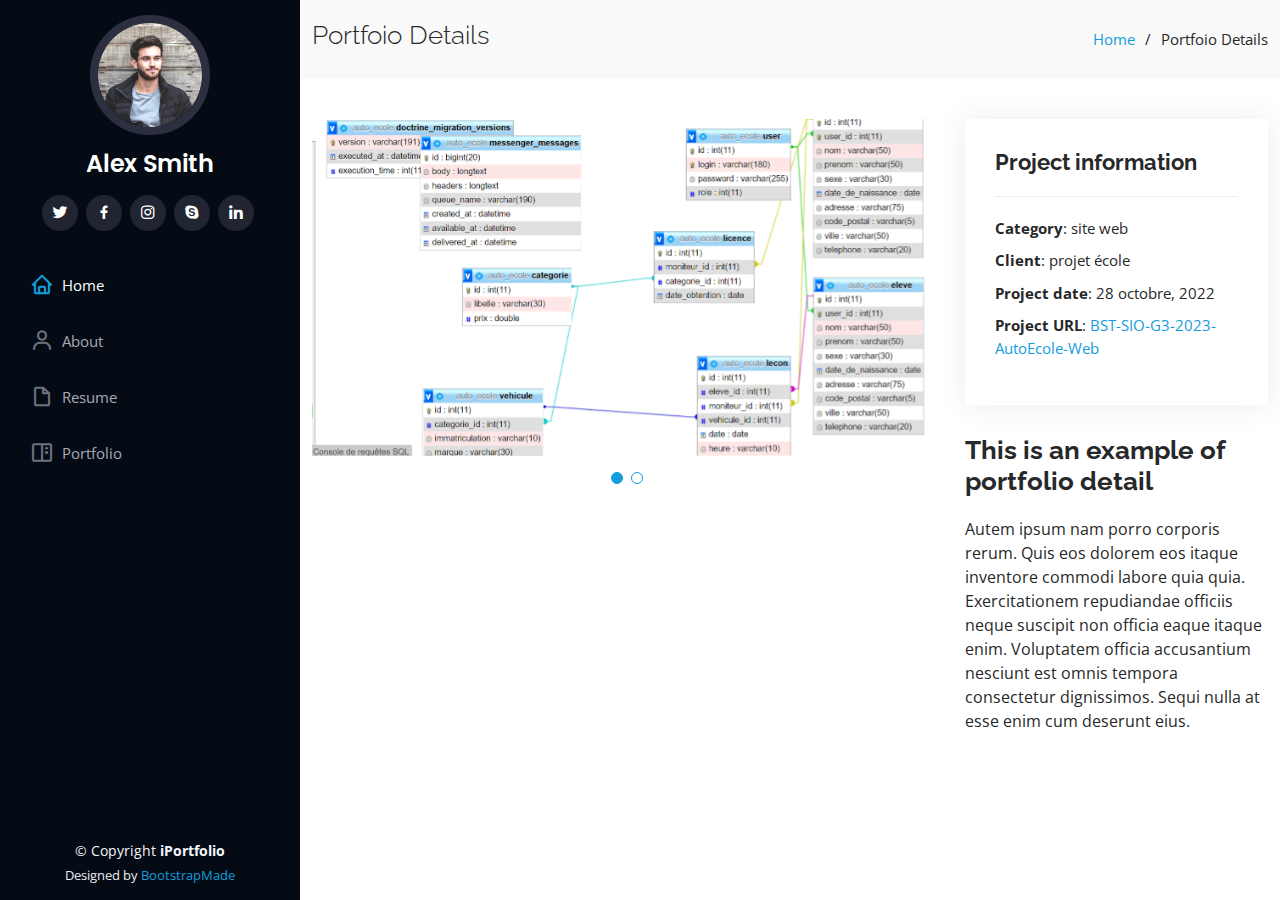
==== autoSoftware-details.html @ 89d77a91 "manque à propos de  moi" ====
<!DOCTYPE html>
<html lang="en">

<head>
  <meta charset="utf-8">
  <meta content="width=device-width, initial-scale=1.0" name="viewport">

  <title>Portfolio Details - iPortfolio Bootstrap Template</title>
  <meta content="" name="description">
  <meta content="" name="keywords">

  <!-- Favicons -->
  <link href="assets/img/favicon.png" rel="icon">
  <link href="assets/img/apple-touch-icon.png" rel="apple-touch-icon">

  <!-- Google Fonts -->
  <link href="https://fonts.googleapis.com/css?family=Open+Sans:300,300i,400,400i,600,600i,700,700i|Raleway:300,300i,400,400i,500,500i,600,600i,700,700i|Poppins:300,300i,400,400i,500,500i,600,600i,700,700i" rel="stylesheet">

  <!-- Vendor CSS Files -->
  <link href="assets/vendor/aos/aos.css" rel="stylesheet">
  <link href="assets/vendor/bootstrap/css/bootstrap.min.css" rel="stylesheet">
  <link href="assets/vendor/bootstrap-icons/bootstrap-icons.css" rel="stylesheet">
  <link href="assets/vendor/boxicons/css/boxicons.min.css" rel="stylesheet">
  <link href="assets/vendor/glightbox/css/glightbox.min.css" rel="stylesheet">
  <link href="assets/vendor/swiper/swiper-bundle.min.css" rel="stylesheet">

  <!-- Template Main CSS File -->
  <link href="assets/css/style.css" rel="stylesheet">

  <!-- =======================================================
  * Template Name: iPortfolio - v3.10.0
  * Template URL: https://bootstrapmade.com/iportfolio-bootstrap-portfolio-websites-template/
  * Author: BootstrapMade.com
  * License: https://bootstrapmade.com/license/
  ======================================================== -->
</head>

<body>

  <!-- ======= Mobile nav toggle button ======= -->
  <i class="bi bi-list mobile-nav-toggle d-xl-none"></i>

  <!-- ======= Header ======= -->
  <header id="header">
    <div class="d-flex flex-column">

      <div class="profile">
        <img src="assets/img/profile-img.jpg" alt="" class="img-fluid rounded-circle">
        <h1 class="text-light"><a href="index.html">Alex Smith</a></h1>
        <div class="social-links mt-3 text-center">
          <a href="#" class="twitter"><i class="bx bxl-twitter"></i></a>
          <a href="#" class="facebook"><i class="bx bxl-facebook"></i></a>
          <a href="#" class="instagram"><i class="bx bxl-instagram"></i></a>
          <a href="#" class="google-plus"><i class="bx bxl-skype"></i></a>
          <a href="#" class="linkedin"><i class="bx bxl-linkedin"></i></a>
        </div>
      </div>

      <nav id="navbar" class="nav-menu navbar">
        <ul>
          <li><a href="#hero" class="nav-link scrollto active"><i class="bx bx-home"></i> <span>Home</span></a></li>
          <li><a href="#about" class="nav-link scrollto"><i class="bx bx-user"></i> <span>About</span></a></li>
          <li><a href="#resume" class="nav-link scrollto"><i class="bx bx-file-blank"></i> <span>Resume</span></a></li>
          <li><a href="#portfolio" class="nav-link scrollto"><i class="bx bx-book-content"></i> <span>Portfolio</span></a></li>
        </ul>
      </nav><!-- .nav-menu -->
    </div>
  </header><!-- End Header -->

  <main id="main">

    <!-- ======= Breadcrumbs ======= -->
    <section id="breadcrumbs" class="breadcrumbs">
      <div class="container">

        <div class="d-flex justify-content-between align-items-center">
          <h2>Portfoio Details</h2>
          <ol>
            <li><a href="index.html">Home</a></li>
            <li>Portfoio Details</li>
          </ol>
        </div>

      </div>
    </section><!-- End Breadcrumbs -->

    <!-- ======= Portfolio Details Section ======= -->
    <section id="portfolio-details" class="portfolio-details">
      <div class="container">

        <div class="row gy-4">

          <div class="col-lg-8">
            <div class="portfolio-details-slider swiper">
              <div class="swiper-wrapper align-items-center">

                <div class="swiper-slide">
                  <img src="assets/img/bdd.png" alt="">
                </div>

                <div class="swiper-slide">
                  <img src="assets/img/accueilSofware.png.png" alt="">
                </div>

              </div>
              <div class="swiper-pagination"></div>
            </div>
          </div>

          <div class="col-lg-4">
            <div class="portfolio-info">
              <h3>Project information</h3>
              <ul>
                <li><strong>Category</strong>: site web</li>
                <li><strong>Client</strong>: projet école</li>
                <li><strong>Project date</strong>: 28 octobre, 2022</li>
                <li><strong>Project URL</strong>: <a href="https://github.com/ort-montreuil/BST-SIO-G3-2023-AutoEcole-Web">BST-SIO-G3-2023-AutoEcole-Web</a></li>
              </ul>
            </div>
            <div class="portfolio-description">
              <h2>This is an example of portfolio detail</h2>
              <p>
                Autem ipsum nam porro corporis rerum. Quis eos dolorem eos itaque inventore commodi labore quia quia. Exercitationem repudiandae officiis neque suscipit non officia eaque itaque enim. Voluptatem officia accusantium nesciunt est omnis tempora consectetur dignissimos. Sequi nulla at esse enim cum deserunt eius.
              </p>
            </div>
          </div>

        </div>

      </div>
    </section><!-- End Portfolio Details Section -->

  </main><!-- End #main -->

  <!-- ======= Footer ======= -->
  <footer id="footer">
    <div class="container">
      <div class="copyright">
        &copy; Copyright <strong><span>iPortfolio</span></strong>
      </div>
      <div class="credits">
        <!-- All the links in the footer should remain intact. -->
        <!-- You can delete the links only if you purchased the pro version. -->
        <!-- Licensing information: https://bootstrapmade.com/license/ -->
        <!-- Purchase the pro version with working PHP/AJAX contact form: https://bootstrapmade.com/iportfolio-bootstrap-portfolio-websites-template/ -->
        Designed by <a href="https://bootstrapmade.com/">BootstrapMade</a>
      </div>
    </div>
  </footer><!-- End  Footer -->

  <a href="#" class="back-to-top d-flex align-items-center justify-content-center"><i class="bi bi-arrow-up-short"></i></a>

  <!-- Vendor JS Files -->
  <script src="assets/vendor/purecounter/purecounter_vanilla.js"></script>
  <script src="assets/vendor/aos/aos.js"></script>
  <script src="assets/vendor/bootstrap/js/bootstrap.bundle.min.js"></script>
  <script src="assets/vendor/glightbox/js/glightbox.min.js"></script>
  <script src="assets/vendor/isotope-layout/isotope.pkgd.min.js"></script>
  <script src="assets/vendor/swiper/swiper-bundle.min.js"></script>
  <script src="assets/vendor/typed.js/typed.min.js"></script>
  <script src="assets/vendor/waypoints/noframework.waypoints.js"></script>
  <script src="assets/vendor/php-email-form/validate.js"></script>

  <!-- Template Main JS File -->
  <script src="assets/js/main.js"></script>

</body>

</html>
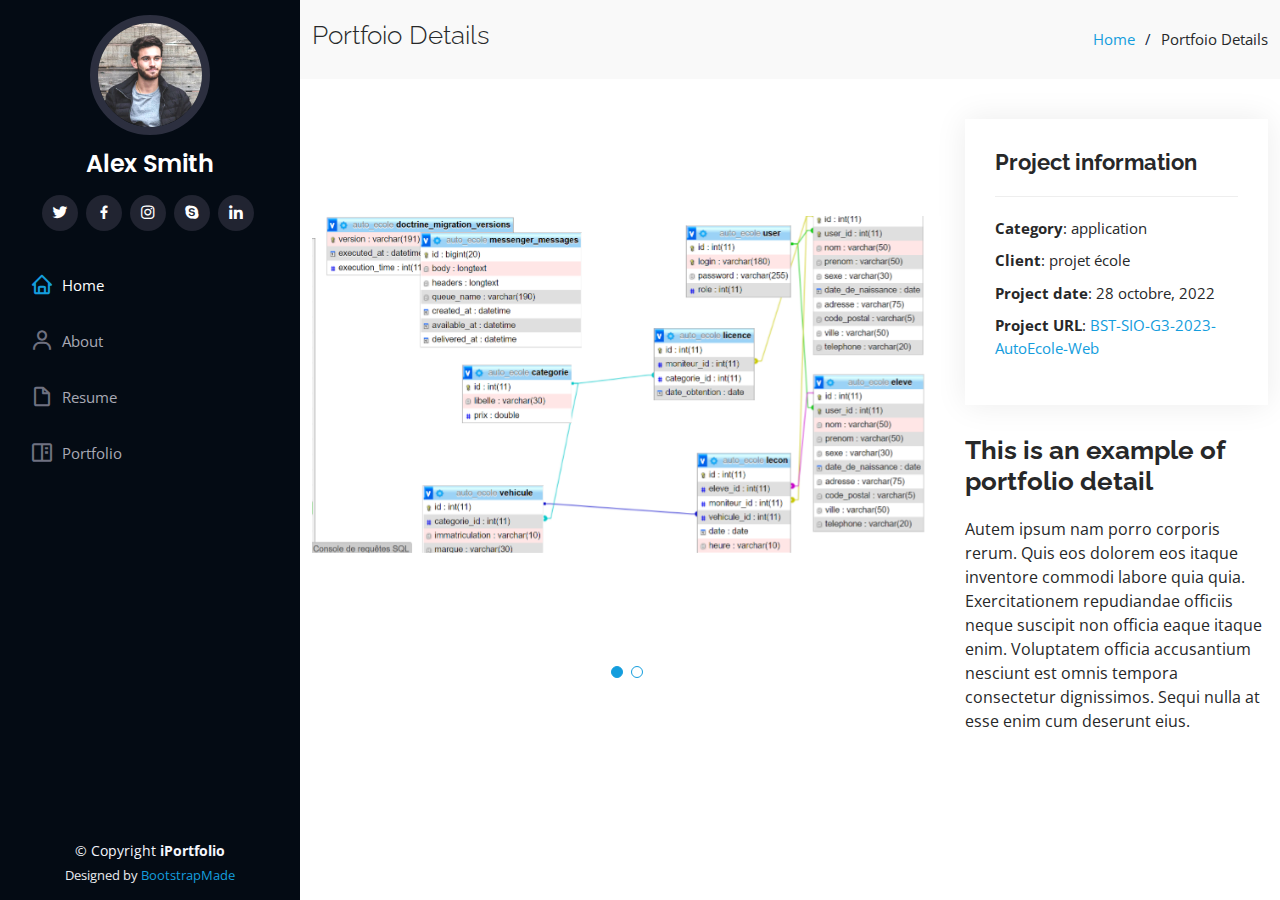
==== commit 87f45212: "manque à propos de  moi" ====
--- a/autoSoftware-details.html
+++ b/autoSoftware-details.html
@@ -99,7 +99,7 @@
                 </div>
 
                 <div class="swiper-slide">
-                  <img src="assets/img/accueilSofware.png.png" alt="">
+                  <img src="assets/img/accueilSofware.png" alt="">
                 </div>
 
               </div>
@@ -111,10 +111,10 @@
             <div class="portfolio-info">
               <h3>Project information</h3>
               <ul>
-                <li><strong>Category</strong>: site web</li>
+                <li><strong>Category</strong>: application </li>
                 <li><strong>Client</strong>: projet école</li>
                 <li><strong>Project date</strong>: 28 octobre, 2022</li>
-                <li><strong>Project URL</strong>: <a href="https://github.com/ort-montreuil/BST-SIO-G3-2023-AutoEcole-Web">BST-SIO-G3-2023-AutoEcole-Web</a></li>
+                <li><strong>Project URL</strong>: <a href="https://github.com/ort-montreuil/BST-SIO-G3-2023-AutoEcole-Software">BST-SIO-G3-2023-AutoEcole-Web</a></li>
               </ul>
             </div>
             <div class="portfolio-description">
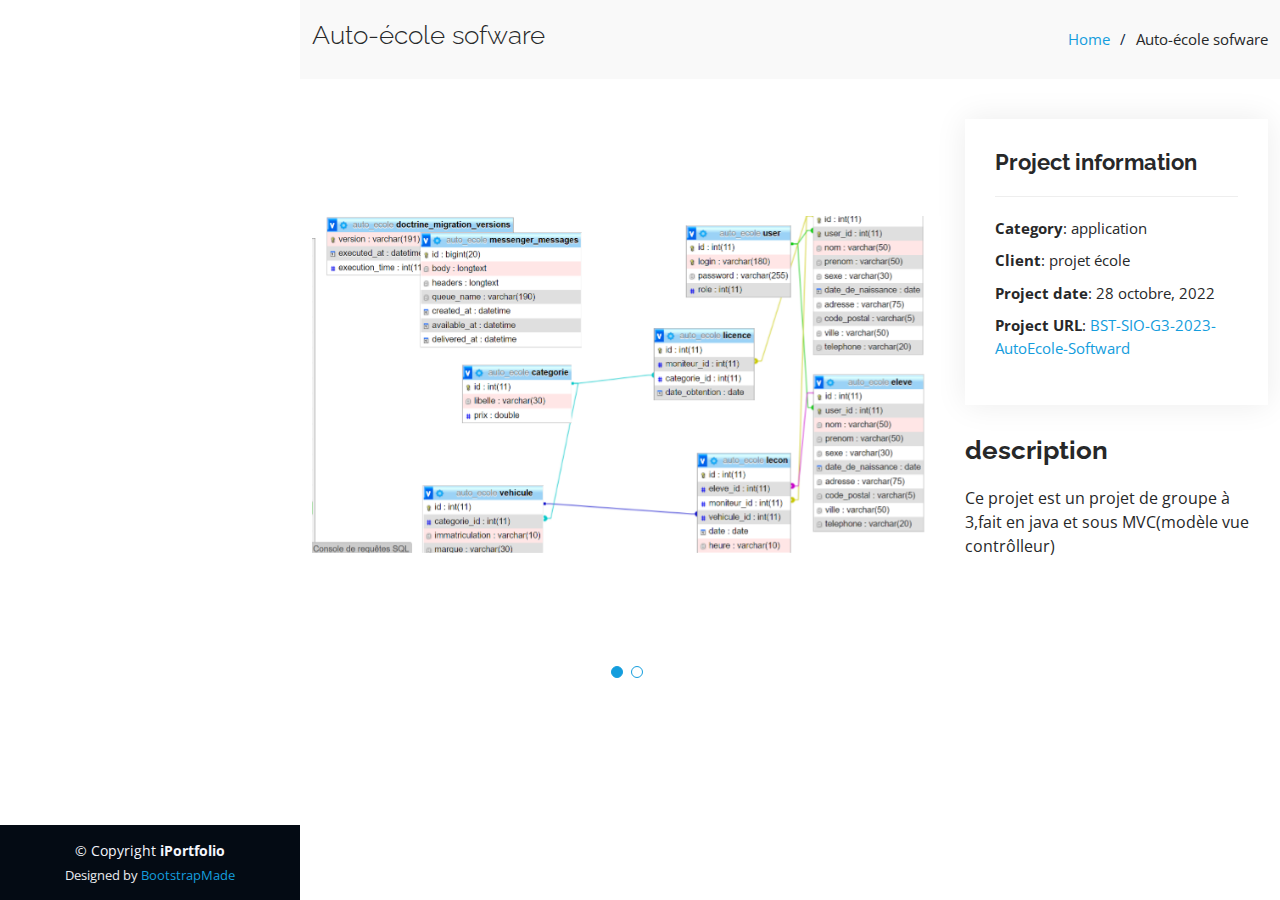
==== commit 716dff6b: "manque à propos de  moi" ====
--- a/autoSoftware-details.html
+++ b/autoSoftware-details.html
@@ -40,32 +40,6 @@
   <!-- ======= Mobile nav toggle button ======= -->
   <i class="bi bi-list mobile-nav-toggle d-xl-none"></i>
 
-  <!-- ======= Header ======= -->
-  <header id="header">
-    <div class="d-flex flex-column">
-
-      <div class="profile">
-        <img src="assets/img/profile-img.jpg" alt="" class="img-fluid rounded-circle">
-        <h1 class="text-light"><a href="index.html">Alex Smith</a></h1>
-        <div class="social-links mt-3 text-center">
-          <a href="#" class="twitter"><i class="bx bxl-twitter"></i></a>
-          <a href="#" class="facebook"><i class="bx bxl-facebook"></i></a>
-          <a href="#" class="instagram"><i class="bx bxl-instagram"></i></a>
-          <a href="#" class="google-plus"><i class="bx bxl-skype"></i></a>
-          <a href="#" class="linkedin"><i class="bx bxl-linkedin"></i></a>
-        </div>
-      </div>
-
-      <nav id="navbar" class="nav-menu navbar">
-        <ul>
-          <li><a href="#hero" class="nav-link scrollto active"><i class="bx bx-home"></i> <span>Home</span></a></li>
-          <li><a href="#about" class="nav-link scrollto"><i class="bx bx-user"></i> <span>About</span></a></li>
-          <li><a href="#resume" class="nav-link scrollto"><i class="bx bx-file-blank"></i> <span>Resume</span></a></li>
-          <li><a href="#portfolio" class="nav-link scrollto"><i class="bx bx-book-content"></i> <span>Portfolio</span></a></li>
-        </ul>
-      </nav><!-- .nav-menu -->
-    </div>
-  </header><!-- End Header -->
 
   <main id="main">
 
@@ -74,10 +48,10 @@
       <div class="container">
 
         <div class="d-flex justify-content-between align-items-center">
-          <h2>Portfoio Details</h2>
+          <h2>Auto-école sofware</h2>
           <ol>
             <li><a href="index.html">Home</a></li>
-            <li>Portfoio Details</li>
+            <li>Auto-école sofware</li>
           </ol>
         </div>
 
@@ -113,14 +87,13 @@
               <ul>
                 <li><strong>Category</strong>: application </li>
                 <li><strong>Client</strong>: projet école</li>
-                <li><strong>Project date</strong>: 28 octobre, 2022</li>
-                <li><strong>Project URL</strong>: <a href="https://github.com/ort-montreuil/BST-SIO-G3-2023-AutoEcole-Software">BST-SIO-G3-2023-AutoEcole-Web</a></li>
+                <li><strong>Project date</strong>: 28 octobre, 2022</li>                <li><strong>Project URL</strong>: <a href="https://github.com/ort-montreuil/BST-SIO-G3-2023-AutoEcole-Software">BST-SIO-G3-2023-AutoEcole-Softward</a></li>
               </ul>
             </div>
             <div class="portfolio-description">
-              <h2>This is an example of portfolio detail</h2>
+              <h2>description</h2>
               <p>
-                Autem ipsum nam porro corporis rerum. Quis eos dolorem eos itaque inventore commodi labore quia quia. Exercitationem repudiandae officiis neque suscipit non officia eaque itaque enim. Voluptatem officia accusantium nesciunt est omnis tempora consectetur dignissimos. Sequi nulla at esse enim cum deserunt eius.
+                Ce projet est un projet de groupe à 3,fait en java et sous MVC(modèle vue contrôlleur)
               </p>
             </div>
           </div>
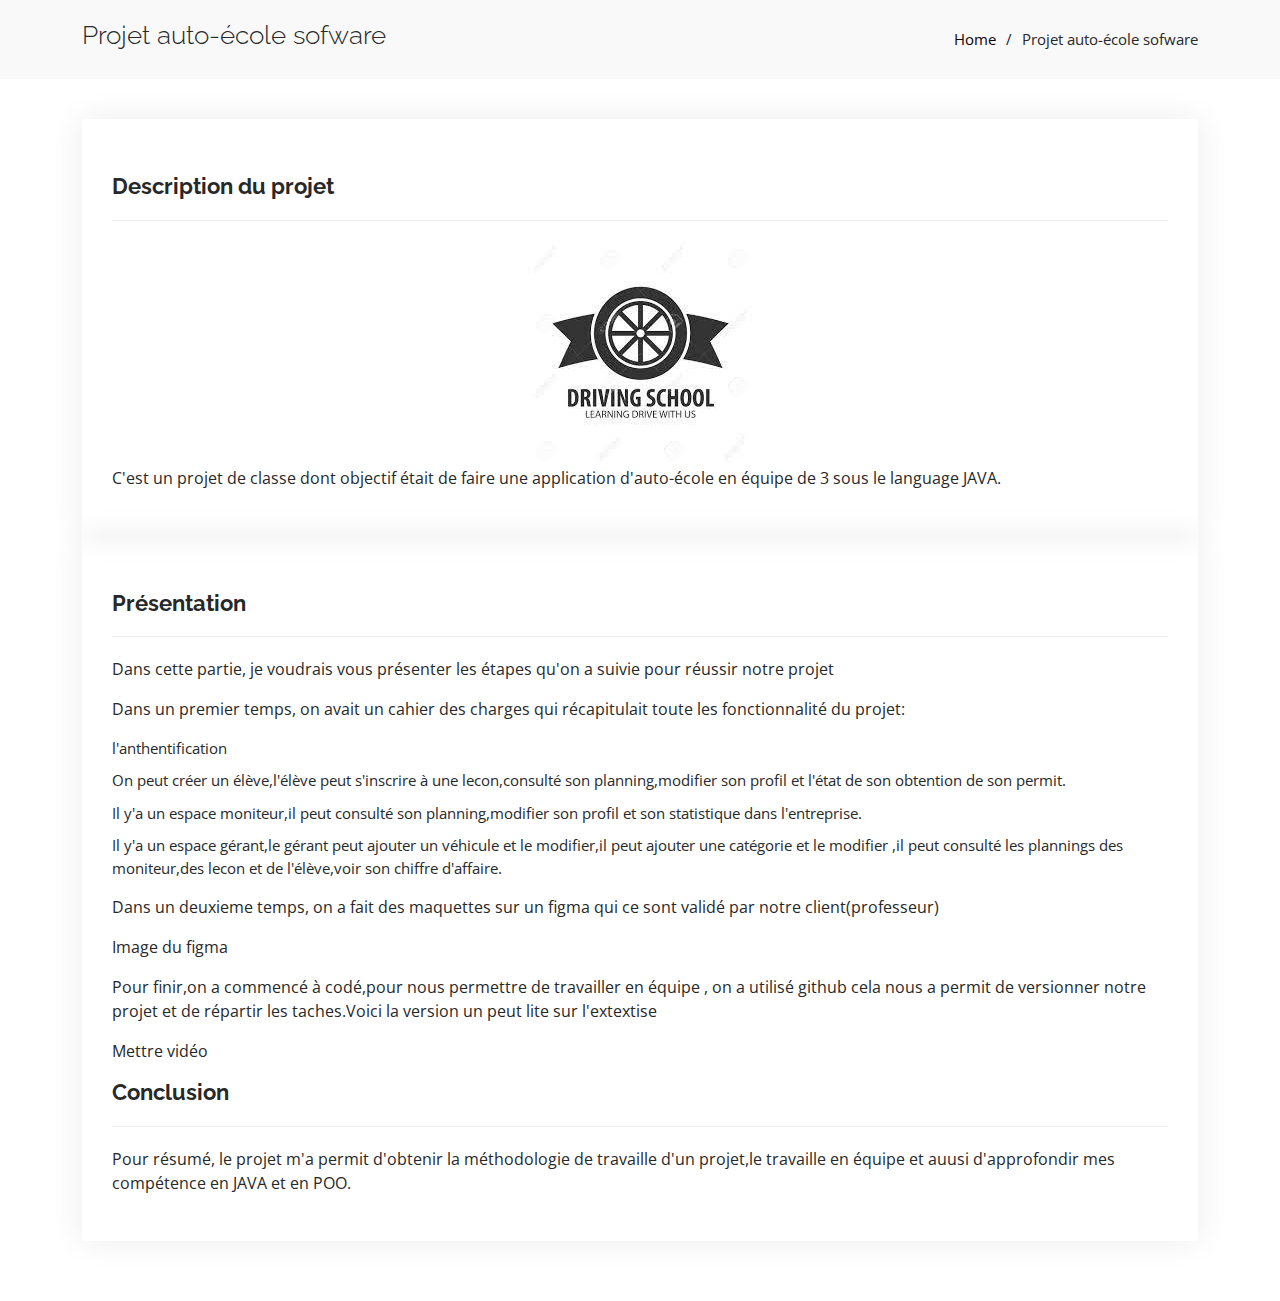
==== commit ee84fea8: "go pc principal" ====
--- a/autoSoftware-details.html
+++ b/autoSoftware-details.html
@@ -37,105 +37,85 @@
 
 <body>
 
-  <!-- ======= Mobile nav toggle button ======= -->
-  <i class="bi bi-list mobile-nav-toggle d-xl-none"></i>
+<!-- ======= Mobile nav toggle button ======= -->
+<i class="bi bi-list mobile-nav-toggle d-xl-none"></i>
 
+<main >
 
-  <main id="main">
+  <!-- ======= Breadcrumbs ======= -->
+  <section id="breadcrumbs" class="breadcrumbs">
+    <div class="container">
 
-    <!-- ======= Breadcrumbs ======= -->
-    <section id="breadcrumbs" class="breadcrumbs">
-      <div class="container">
+      <div class="d-flex justify-content-between align-items-center">
+        <h2>Projet auto-école sofware</h2>
+        <ol>
+          <li><a href="index.html">Home</a></li>
+          <li>Projet auto-école sofware</li>
+        </ol>
+      </div>
 
-        <div class="d-flex justify-content-between align-items-center">
-          <h2>Auto-école sofware</h2>
-          <ol>
-            <li><a href="index.html">Home</a></li>
-            <li>Auto-école sofware</li>
-          </ol>
-        </div>
+    </div>
+  </section><!-- End Breadcrumbs -->
 
-      </div>
-    </section><!-- End Breadcrumbs -->
+  <!-- ======= Portfolio Details Section ======= -->
+  <section id="portfolio-details" class="portfolio-details">
+    <div class="container">
 
-    <!-- ======= Portfolio Details Section ======= -->
-    <section id="portfolio-details" class="portfolio-details">
-      <div class="container">
+      <div>
 
-        <div class="row gy-4">
+        <div>
+          <div class="portfolio-info">
+            <br>
+            <h3>Description du projet</h3>
+            <div class="text-center ">
+              <img src="assets/img/softauto.jpg"  class="img-fluid " alt="">
+            </div>
+            <p>C'est un projet de classe dont objectif était de faire une application d'auto-école en équipe de 3 sous le language JAVA.</p>
+          </div>
+          <div class="portfolio-info">
+            <br>
+            <h3>Présentation</h3>
+              <p>Dans cette partie, je voudrais vous présenter les étapes qu'on a suivie pour réussir notre projet</p>
+              <p>Dans un premier temps, on avait un cahier des charges qui récapitulait toute les fonctionnalité du projet:</p>
+              <ul>
+                <li>l'anthentification</li>
+                <li>On peut créer un élève,l'élève peut s'inscrire à une lecon,consulté son planning,modifier son profil et l'état de son obtention de son permit.</li>
+                <li>Il y'a un espace moniteur,il peut consulté son planning,modifier son profil et son statistique dans l'entreprise.</li>
+                <li>Il y'a un espace gérant,le gérant peut ajouter un véhicule et le modifier,il peut ajouter une catégorie et le modifier ,il peut consulté les plannings des moniteur,des lecon et de l'élève,voir son chiffre d'affaire.</li>
+              </ul>
+            <p>Dans un deuxieme temps, on a fait des maquettes sur un figma qui ce sont validé par notre client(professeur)</p>
+            <p>Image du figma</p>
+            <p>Pour finir,on a commencé à codé,pour nous permettre de travailler en équipe , on a utilisé github cela nous a permit de versionner notre projet et de répartir les taches.Voici la version un peut lite sur l'extextise</p>
+            <p>Mettre vidéo</p>
+            <h3>Conclusion</h3>
+            <p>Pour résumé, le projet m'a permit d'obtenir la méthodologie de travaille d'un projet,le travaille en équipe et auusi d'approfondir mes compétence en JAVA et en POO.</p>
 
-          <div class="col-lg-8">
-            <div class="portfolio-details-slider swiper">
-              <div class="swiper-wrapper align-items-center">
-
-                <div class="swiper-slide">
-                  <img src="assets/img/bdd.png" alt="">
-                </div>
-
-                <div class="swiper-slide">
-                  <img src="assets/img/accueilSofware.png" alt="">
-                </div>
-
-              </div>
-              <div class="swiper-pagination"></div>
-            </div>
-          </div>
-
-          <div class="col-lg-4">
-            <div class="portfolio-info">
-              <h3>Project information</h3>
-              <ul>
-                <li><strong>Category</strong>: application </li>
-                <li><strong>Client</strong>: projet école</li>
-                <li><strong>Project date</strong>: 28 octobre, 2022</li>                <li><strong>Project URL</strong>: <a href="https://github.com/ort-montreuil/BST-SIO-G3-2023-AutoEcole-Software">BST-SIO-G3-2023-AutoEcole-Softward</a></li>
-              </ul>
-            </div>
-            <div class="portfolio-description">
-              <h2>description</h2>
-              <p>
-                Ce projet est un projet de groupe à 3,fait en java et sous MVC(modèle vue contrôlleur)
-              </p>
-            </div>
           </div>
 
         </div>
 
       </div>
-    </section><!-- End Portfolio Details Section -->
 
-  </main><!-- End #main -->
+    </div>
+  </section><!-- End Portfolio Details Section -->
 
-  <!-- ======= Footer ======= -->
-  <footer id="footer">
-    <div class="container">
-      <div class="copyright">
-        &copy; Copyright <strong><span>iPortfolio</span></strong>
-      </div>
-      <div class="credits">
-        <!-- All the links in the footer should remain intact. -->
-        <!-- You can delete the links only if you purchased the pro version. -->
-        <!-- Licensing information: https://bootstrapmade.com/license/ -->
-        <!-- Purchase the pro version with working PHP/AJAX contact form: https://bootstrapmade.com/iportfolio-bootstrap-portfolio-websites-template/ -->
-        Designed by <a href="https://bootstrapmade.com/">BootstrapMade</a>
-      </div>
-    </div>
-  </footer><!-- End  Footer -->
+</main><!-- End #main -->
 
-  <a href="#" class="back-to-top d-flex align-items-center justify-content-center"><i class="bi bi-arrow-up-short"></i></a>
+<a href="#" class="back-to-top d-flex align-items-center justify-content-center"><i class="bi bi-arrow-up-short"></i></a>
 
-  <!-- Vendor JS Files -->
-  <script src="assets/vendor/purecounter/purecounter_vanilla.js"></script>
-  <script src="assets/vendor/aos/aos.js"></script>
-  <script src="assets/vendor/bootstrap/js/bootstrap.bundle.min.js"></script>
-  <script src="assets/vendor/glightbox/js/glightbox.min.js"></script>
-  <script src="assets/vendor/isotope-layout/isotope.pkgd.min.js"></script>
-  <script src="assets/vendor/swiper/swiper-bundle.min.js"></script>
-  <script src="assets/vendor/typed.js/typed.min.js"></script>
-  <script src="assets/vendor/waypoints/noframework.waypoints.js"></script>
-  <script src="assets/vendor/php-email-form/validate.js"></script>
+<!-- Vendor JS Files -->
+<script src="assets/vendor/purecounter/purecounter_vanilla.js"></script>
+<script src="assets/vendor/aos/aos.js"></script>
+<script src="assets/vendor/bootstrap/js/bootstrap.bundle.min.js"></script>
+<script src="assets/vendor/glightbox/js/glightbox.min.js"></script>
+<script src="assets/vendor/isotope-layout/isotope.pkgd.min.js"></script>
+<script src="assets/vendor/swiper/swiper-bundle.min.js"></script>
+<script src="assets/vendor/typed.js/typed.min.js"></script>
+<script src="assets/vendor/waypoints/noframework.waypoints.js"></script>
+<script src="assets/vendor/php-email-form/validate.js"></script>
 
-  <!-- Template Main JS File -->
-  <script src="assets/js/main.js"></script>
+<!-- Template Main JS File -->
+<script src="assets/js/main.js"></script>
 
 </body>
 
--- a/assets/css/style.css
+++ b/assets/css/style.css
@@ -14,7 +14,7 @@
 }
 
 a {
-  color: #149ddd;
+  color: #100101;
   text-decoration: none;
 }
 
@@ -191,7 +191,9 @@
 .nav-menu li:hover>a i {
   color: #149ddd;
 }
-
+.img-test{
+  width: 50%;
+}
 /* Mobile Navigation */
 .mobile-nav-toggle {
   position: fixed;
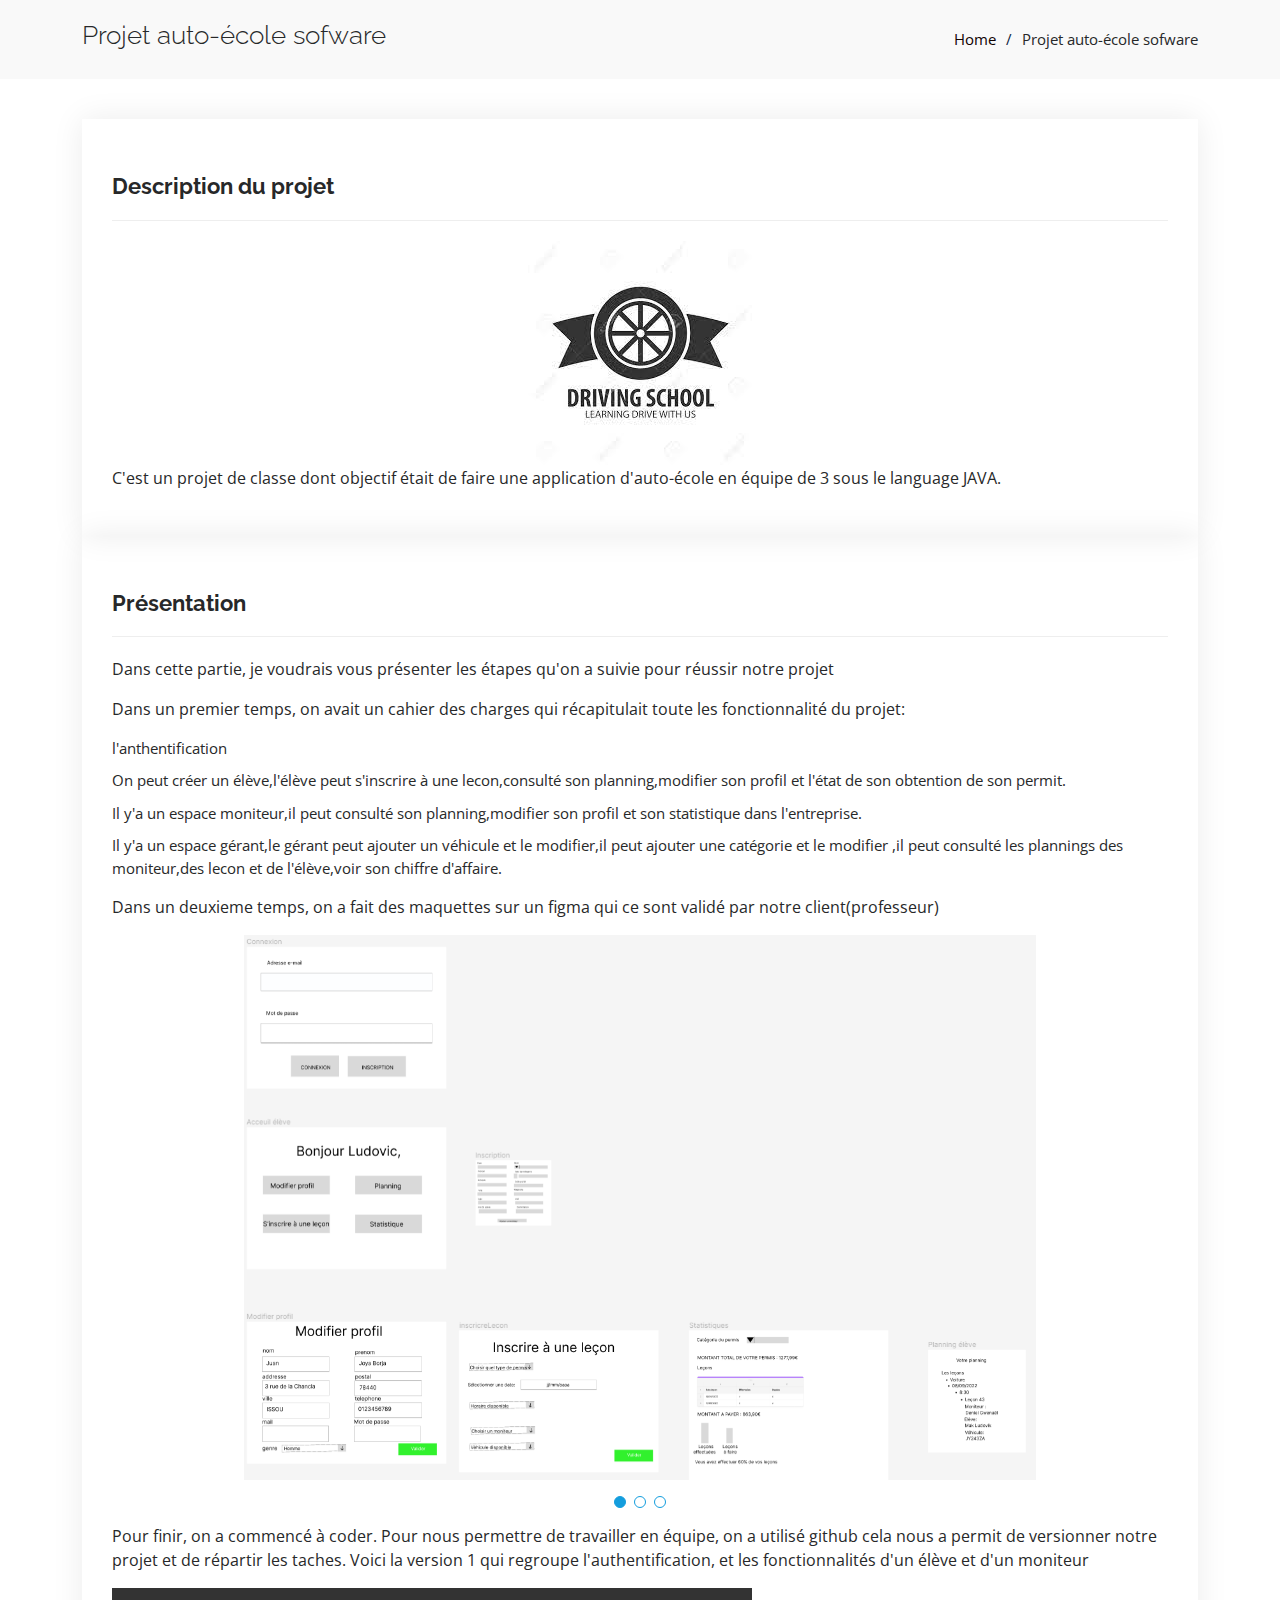
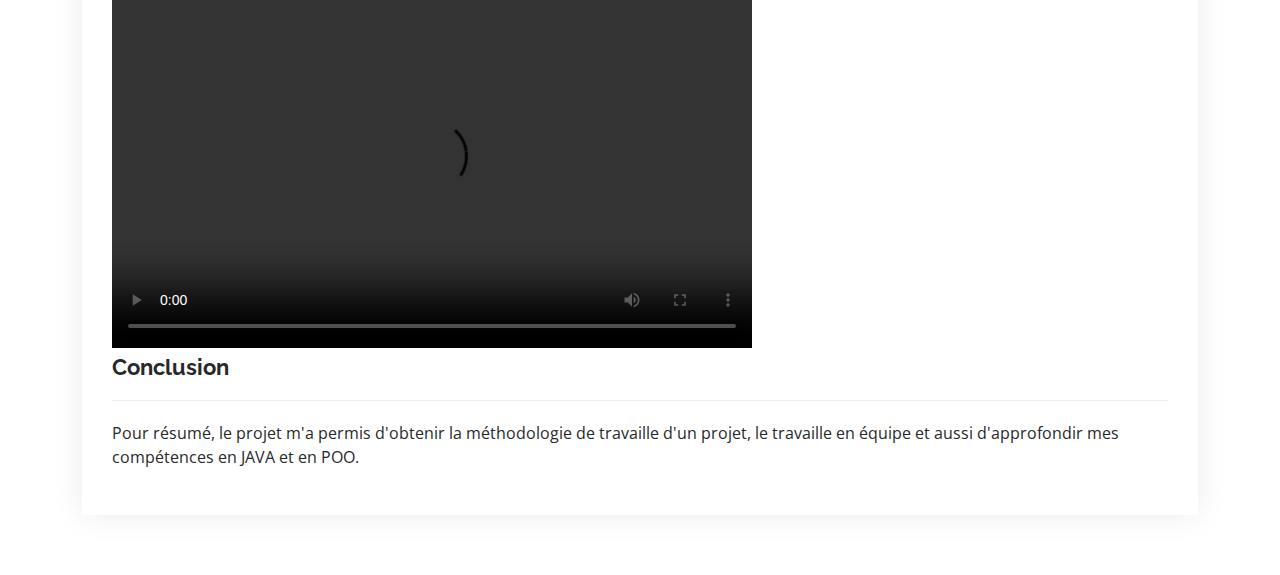
==== commit 8db2d1a3: "sauvegarde" ====
--- a/autoSoftware-details.html
+++ b/autoSoftware-details.html
@@ -84,11 +84,33 @@
                 <li>Il y'a un espace gérant,le gérant peut ajouter un véhicule et le modifier,il peut ajouter une catégorie et le modifier ,il peut consulté les plannings des moniteur,des lecon et de l'élève,voir son chiffre d'affaire.</li>
               </ul>
             <p>Dans un deuxieme temps, on a fait des maquettes sur un figma qui ce sont validé par notre client(professeur)</p>
-            <p>Image du figma</p>
-            <p>Pour finir,on a commencé à codé,pour nous permettre de travailler en équipe , on a utilisé github cela nous a permit de versionner notre projet et de répartir les taches.Voici la version un peut lite sur l'extextise</p>
-            <p>Mettre vidéo</p>
+            <div class="align-items-center">
+              <div class="portfolio-details-slider swiper col-lg-9">
+                <div class="swiper-wrapper align-items-center">
+
+                  <div class="swiper-slide">
+                    <img src="assets/img/projetAutoFigmaEleve.png" alt="">
+                  </div>
+
+                  <div class="swiper-slide">
+                    <img src="assets/img/projetautofigmamoniteur.png" alt="">
+                  </div>
+
+                  <div class="swiper-slide">
+                    <img src="assets/img/projetautofigmagerante.png" alt="">
+                  </div>
+
+                </div>
+                <div class="swiper-pagination"></div>
+              </div>
+            </div>
+            <p>Pour finir, on a commencé à coder. Pour nous permettre de travailler en équipe, on a utilisé github cela nous a permit de versionner notre projet et de répartir les taches. Voici la version 1 qui regroupe l'authentification, et les fonctionnalités d'un élève et d'un moniteur</p>
+            <video width="640" height="360" controls>
+              <source src="chemin/vers/ma/video.mp4" type="video/mp4">
+              Votre navigateur ne supporte pas la lecture de vidéos HTML5.
+            </video>
             <h3>Conclusion</h3>
-            <p>Pour résumé, le projet m'a permit d'obtenir la méthodologie de travaille d'un projet,le travaille en équipe et auusi d'approfondir mes compétence en JAVA et en POO.</p>
+            <p>Pour résumé, le projet m'a permis d'obtenir la méthodologie de travaille d'un projet, le travaille en équipe et aussi d'approfondir mes compétences en JAVA et en POO.</p>
 
           </div>
 
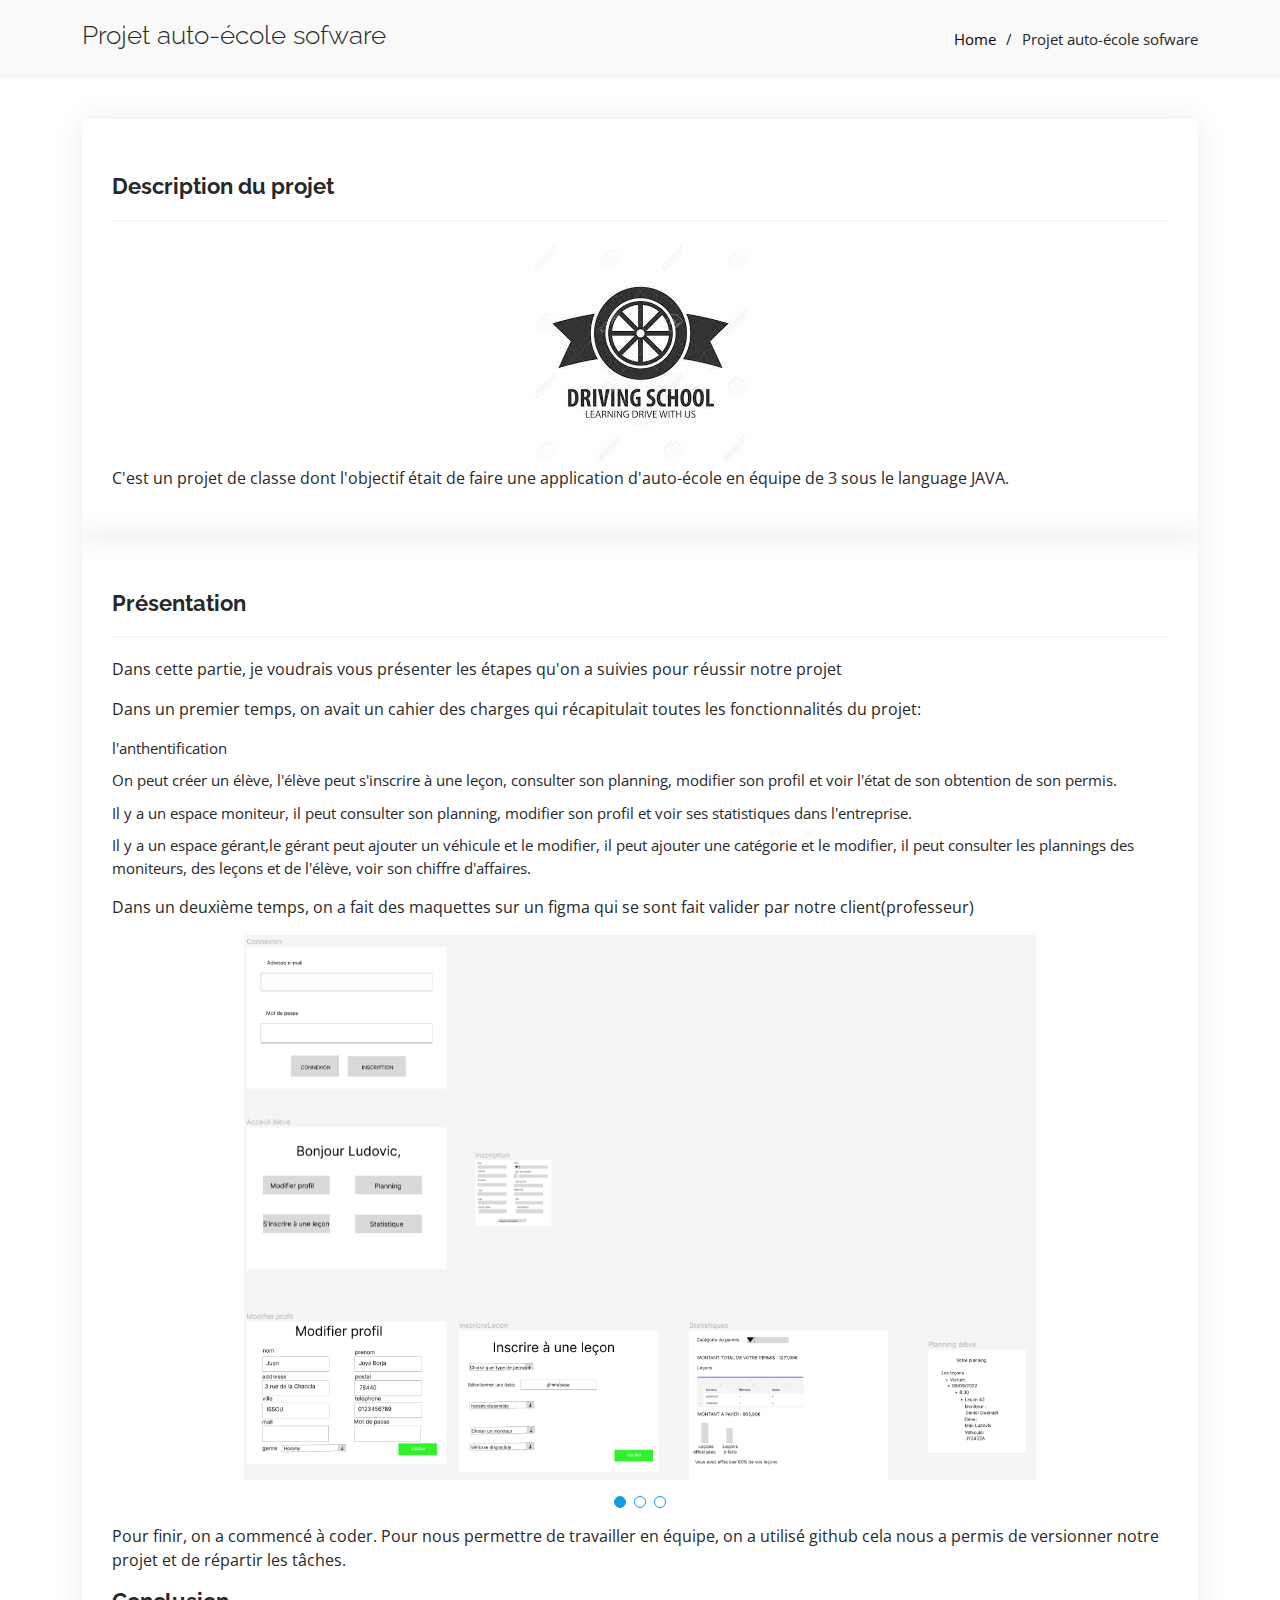
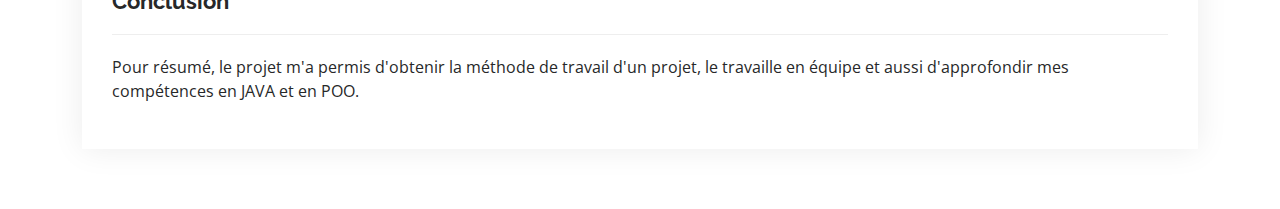
==== commit afedfdf1: "correction d'orthographe" ====
--- a/autoSoftware-details.html
+++ b/autoSoftware-details.html
@@ -70,20 +70,20 @@
             <div class="text-center ">
               <img src="assets/img/softauto.jpg"  class="img-fluid " alt="">
             </div>
-            <p>C'est un projet de classe dont objectif était de faire une application d'auto-école en équipe de 3 sous le language JAVA.</p>
+            <p>C'est un projet de classe dont l'objectif était de faire une application d'auto-école en équipe de 3 sous le language JAVA.</p>
           </div>
           <div class="portfolio-info">
             <br>
             <h3>Présentation</h3>
-              <p>Dans cette partie, je voudrais vous présenter les étapes qu'on a suivie pour réussir notre projet</p>
-              <p>Dans un premier temps, on avait un cahier des charges qui récapitulait toute les fonctionnalité du projet:</p>
+              <p>Dans cette partie, je voudrais vous présenter les étapes qu'on a suivies pour réussir notre projet</p>
+              <p>Dans un premier temps, on avait un cahier des charges qui récapitulait toutes les fonctionnalités du projet:</p>
               <ul>
                 <li>l'anthentification</li>
-                <li>On peut créer un élève,l'élève peut s'inscrire à une lecon,consulté son planning,modifier son profil et l'état de son obtention de son permit.</li>
-                <li>Il y'a un espace moniteur,il peut consulté son planning,modifier son profil et son statistique dans l'entreprise.</li>
-                <li>Il y'a un espace gérant,le gérant peut ajouter un véhicule et le modifier,il peut ajouter une catégorie et le modifier ,il peut consulté les plannings des moniteur,des lecon et de l'élève,voir son chiffre d'affaire.</li>
+                <li>On peut créer un élève, l'élève peut s'inscrire à une leçon, consulter son planning, modifier son profil et voir l'état de son obtention de son permis.</li>
+                <li>Il y a un espace moniteur, il peut consulter son planning, modifier son profil et voir ses statistiques dans l'entreprise.</li>
+                <li>Il y a un espace gérant,le gérant peut ajouter un véhicule et le modifier, il peut ajouter une catégorie et le modifier, il peut consulter les plannings des moniteurs, des leçons et de l'élève, voir son chiffre d'affaires.</li>
               </ul>
-            <p>Dans un deuxieme temps, on a fait des maquettes sur un figma qui ce sont validé par notre client(professeur)</p>
+            <p>Dans un deuxième temps, on a fait des maquettes sur un figma qui se sont fait valider par notre client(professeur)</p>
             <div class="align-items-center">
               <div class="portfolio-details-slider swiper col-lg-9">
                 <div class="swiper-wrapper align-items-center">
@@ -104,13 +104,9 @@
                 <div class="swiper-pagination"></div>
               </div>
             </div>
-            <p>Pour finir, on a commencé à coder. Pour nous permettre de travailler en équipe, on a utilisé github cela nous a permit de versionner notre projet et de répartir les taches. Voici la version 1 qui regroupe l'authentification, et les fonctionnalités d'un élève et d'un moniteur</p>
-            <video width="640" height="360" controls>
-              <source src="chemin/vers/ma/video.mp4" type="video/mp4">
-              Votre navigateur ne supporte pas la lecture de vidéos HTML5.
-            </video>
+            <p>Pour finir, on a commencé à coder. Pour nous permettre de travailler en équipe, on a utilisé github cela nous a permis de versionner notre projet et de répartir les tâches.</p>
             <h3>Conclusion</h3>
-            <p>Pour résumé, le projet m'a permis d'obtenir la méthodologie de travaille d'un projet, le travaille en équipe et aussi d'approfondir mes compétences en JAVA et en POO.</p>
+            <p>Pour résumé, le projet m'a permis d'obtenir la méthode de travail d'un projet, le travaille en équipe et aussi d'approfondir mes compétences en JAVA et en POO.</p>
 
           </div>
 
